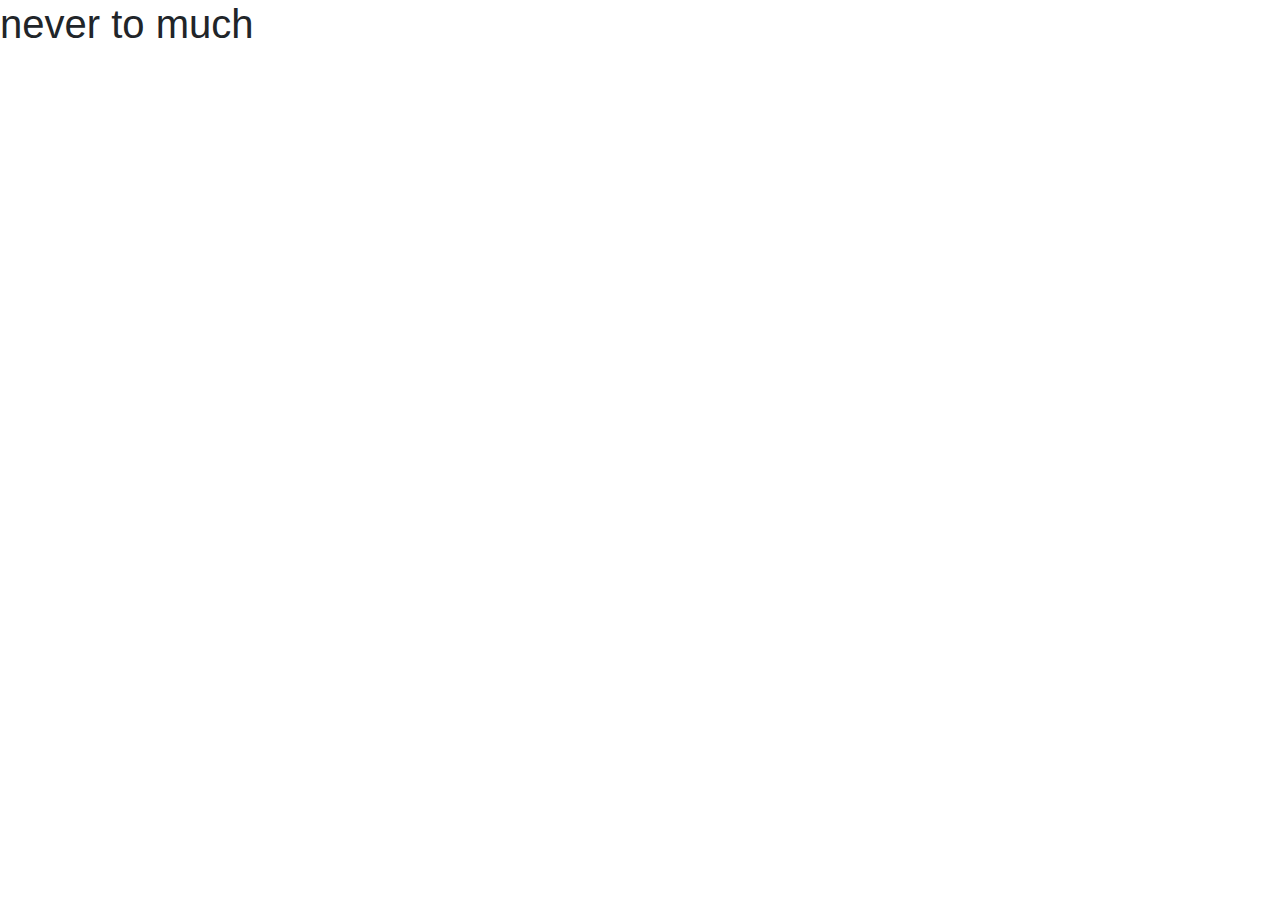
==== index.html @ 6cbe8ed8 "Template for blog section completed" ====
<!DOCTYPE html>
<!--[if lt IE 7]>      <html class="no-js lt-ie9 lt-ie8 lt-ie7"> <![endif]-->
<!--[if IE 7]>         <html class="no-js lt-ie9 lt-ie8"> <![endif]-->
<!--[if IE 8]>         <html class="no-js lt-ie9"> <![endif]-->
<!--[if gt IE 8]>      <html class="no-js"> <!--<![endif]-->
<html>
  <head>
    <meta charset="utf-8" />
    <meta http-equiv="X-UA-Compatible" content="IE=edge" />
    <title></title>
    <meta name="description" content="" />
    <meta name="viewport" content="width=device-width, initial-scale=1" />

    <link rel="stylesheet" href="styles.css" />
    <link
      rel="stylesheet"
      href="https://maxcdn.bootstrapcdn.com/bootstrap/4.0.0/css/bootstrap.min.css"
      integrity="sha384-Gn5384xqQ1aoWXA+058RXPxPg6fy4IWvTNh0E263XmFcJlSAwiGgFAW/dAiS6JXm"
      crossorigin="anonymous"
    />
  </head>
  <body>
    <!--[if lt IE 7]>
      <p class="browsehappy">
        You are using an <strong>outdated</strong> browser. Please
        <a href="#">upgrade your browser</a> to improve your experience.
      </p>
    <![endif]-->

    <h1>never to much</h1>

    <script src="app.js" async defer></script>
    <script src="https://cdn.jsdelivr.net/npm/bootstrap@5.1.3/dist/js/bootstrap.min.js"></script>
  </body>
</html>
---- styles.css ----
h1 {
   color:brown;
}

.navbar-brand {
   margin-left: 50px;
}

.navbar-collapse {
   padding: 20px;
   margin-left:35px;
}

.nav-item {
   margin-left: 20px;
   font-weight: 600;
}

.nav_logo {
font-size: 30px;
}

.navbar-light .navbar-nav .nav-link:hover {
   color: orange !important;
}

.blog_text {
   color:#3c33cc;
   padding-top: 50px;
}
.archives {
   font-weight: bold;
   padding-bottom: 90px;
}

.card {
   border: none;
  
}
.cardpost {
   padding-right: 0px !important;
}

.blog_date{
   text-align: left;
    width: 90%;
    font-weight: 500;
    color: grey;
    margin: 0 auto;
}

.blog_link{
   text-align: left;
   width: 90%;
  margin-right: 300px;
   color: orange;
   padding-top: 20px;
}

.blog_texts {
   padding-top: 20px;
   text-align: left;
   margin: 0 auto;
   width: 90%;
   color:gray;
   line-height: 1.6;
}

.blog_title {
   text-align: left;
   font-weight: bold;
   width: 90%;
   margin: 0 auto;
}

.form-control {
   background: #212529;
   border-color: #545454;
}

.form-control:focus {
   background: #212529;
}

footer {
   background: #3c33cc;
   
   padding: 40px;
}
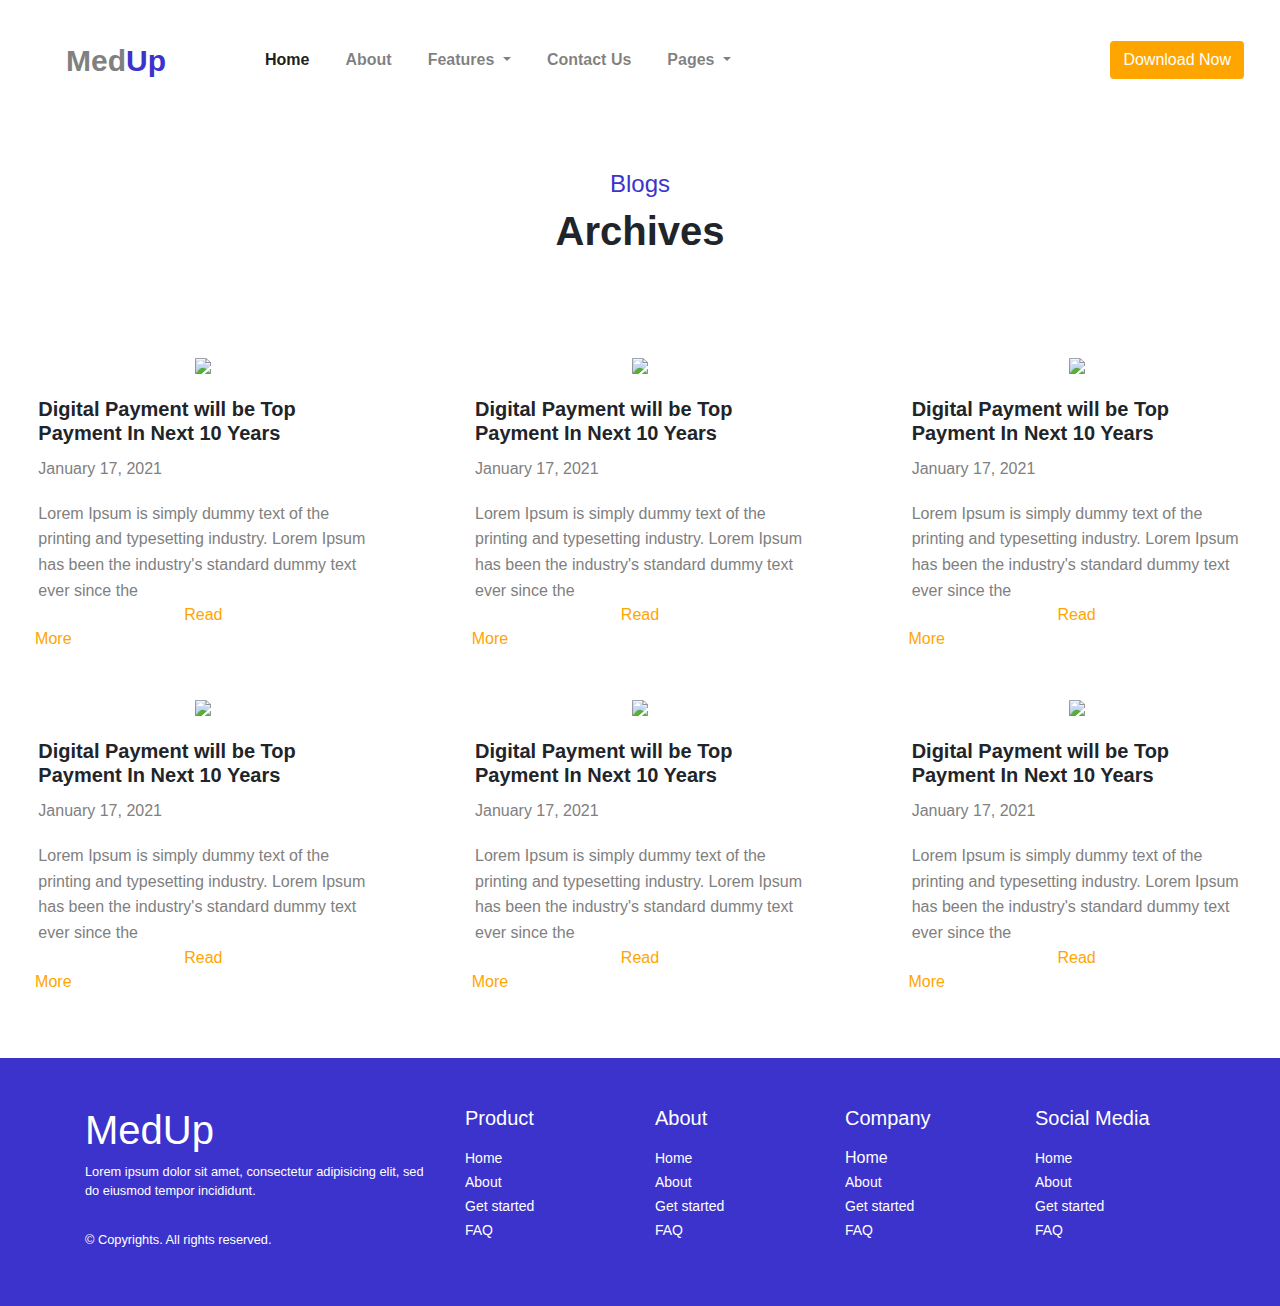
==== commit c9489768: "fixed pages" ====
--- a/index.html
+++ b/index.html
@@ -27,9 +27,273 @@
       </p>
     <![endif]-->
 
-    <h1>never to much</h1>
+    <header>
+      <nav
+        style="height: 120px"
+        class="navbar navbar-expand-lg navbar-light "
+      >
+        <a  style="font-size:30px; font-weight: bold; color: gray;" class="navbar-brand  ml-20" href="#">Med<span style="color:#3c33cc;">Up </span></a>
+        <button
+          class="navbar-toggler"
+          type="button"
+          data-toggle="collapse"
+          data-target="#navbarSupportedContent"
+          aria-controls="navbarSupportedContent"
+          aria-expanded="false"
+          aria-label="Toggle navigation"
+        >
+          <span class="navbar-toggler-icon"></span>
+        </button>
+
+        <div class="collapse navbar-collapse" id="navbarSupportedContent">
+          <ul class="navbar-nav mr-auto">
+            <li class="nav-item active">
+              <a class="nav-link" href="#"
+                >Home <span class="sr-only">(current)</span></a
+              >
+            </li>
+            <li class="nav-item">
+              <a class="nav-link" href="#">About</a>
+            </li>
+            <li class="nav-item dropdown">
+              <a
+                class="nav-link dropdown-toggle"
+                href="#"
+                id="navbarDropdown"
+                role="button"
+                data-toggle="dropdown"
+                aria-haspopup="true"
+                aria-expanded="false"
+              >
+                Features
+              </a>
+              <div class="dropdown-menu" aria-labelledby="navbarDropdown">
+                <a class="dropdown-item" href="#">Action</a>
+                <a class="dropdown-item" href="#">Another action</a>
+                <div class="dropdown-divider"></div>
+                <a class="dropdown-item" href="#">Something else here</a>
+              </div>
+            </li>
+            <li class="nav-item">
+              <a class="nav-link" href="#">Contact Us</a>
+            </li>
+            <li class="nav-item dropdown">
+              <a
+                class="nav-link dropdown-toggle"
+                href="#"
+                id="navbarDropdown"
+                role="button"
+                data-toggle="dropdown"
+                aria-haspopup="true"
+                aria-expanded="false"
+              >
+                Pages
+              </a>
+              <div class="dropdown-menu" aria-labelledby="navbarDropdown">
+                <a class="dropdown-item" href="#">Action</a>
+                <a class="dropdown-item" href="#">Another action</a>
+                <div class="dropdown-divider"></div>
+                <a class="dropdown-item" href="#">Something else here</a>
+              </div>
+            </li>
+          </ul>
+          <form class="form-inline my-2 my-lg-0">
+           
+           <button style="background-color: orange; color: white;" type="button" class="btn ">Download Now</button>
+
+            </button>
+          </form>
+        </div>
+      </nav>
+    </header>
+
+    <div class="blog_start">
+
+            <h4 class="text-center blog_text">Blogs</h4>
+            <h1  class="text-center archives">Archives</h1>
+    </div>
+
+    <div style="padding-bottom: 20px;" class="blog_section">
+ <!--Section: Content-->
+      <section class="text-center">
+       
+
+        <div class="row">
+          <div class="col-lg-4 col-md-12 mb-4">
+            <div style="border: none; " class="card ">
+              <div class="bg-image hover-overlay ripple" data-mdb-ripple-color="light">
+                <img style="border-radius: 5%;" width="90%;" src="https://mdbootstrap.com/img/new/standard/nature/184.jpg" class="img-fluid" />
+                <a href="#!">
+                  <div class="mask" style="background-color: rgba(251, 251, 251, 0.15);"></div>
+                </a>
+              </div>
+              <div class="card-body">
+                <h5 class="card-title blog_title">Digital Payment will be Top Payment In Next 10 Years</h5>
+                <p class="card-text blog_date">January 17, 2021</p>
+                <p  class="blog_texts card-text">
+                 Lorem Ipsum is simply dummy text of the printing and typesetting industry. Lorem Ipsum has been the industry's standard dummy text ever since the  
+                </p>
+                <a href="#!" class="blog_link">Read More</a>
+              </div>
+            </div>
+          </div>
+
+          <div class="col-lg-4 col-md-6 mb-4">
+            <div style="border: none;" class="card">
+              <div class="bg-image hover-overlay ripple" data-mdb-ripple-color="light">
+                <img style="border-radius: 5%;"  width="90%;" src="https://mdbootstrap.com/img/new/standard/nature/023.jpg" class="img-fluid" />
+                <a href="#!">
+                  <div class="mask" style="background-color: rgba(251, 251, 251, 0.15);"></div>
+                </a>
+              </div>
+              <div class="card-body">
+                <h5 class="card-title blog_title">Digital Payment will be Top Payment In Next 10 Years</h5>
+                <p class="card-text blog_date">January 17, 2021</p>
+                <p  class="blog_texts card-text">
+                 Lorem Ipsum is simply dummy text of the printing and typesetting industry. Lorem Ipsum has been the industry's standard dummy text ever since the  
+                </p>
+                <a href="#!" class="blog_link">Read More</a>
+              </div>
+            </div>
+          </div>
+
+          <div class="col-lg-4 col-md-6 mb-4">
+            <div style="border: none;"  class="card">
+              <div class="bg-image hover-overlay ripple" data-mdb-ripple-color="light">
+                <img style="border-radius: 5%;" width="90%;" src="https://mdbootstrap.com/img/new/standard/nature/111.jpg" class="img-fluid" />
+                <a href="#!">
+                  <div class="mask" style="background-color: rgba(251, 251, 251, 0.15);"></div>
+                </a>
+              </div>
+              <div class="card-body">
+                <h5 class="card-title blog_title">Digital Payment will be Top Payment In Next 10 Years</h5>
+                <p class="card-text blog_date">January 17, 2021</p>
+                <p  class="blog_texts card-text">
+                 Lorem Ipsum is simply dummy text of the printing and typesetting industry. Lorem Ipsum has been the industry's standard dummy text ever since the  
+                </p>
+                <a href="#!" class="blog_link">Read More</a>
+              </div>
+            </div>
+          </div>
+        </div>
+
+        <div class="row">
+          <div class="col-lg-4 col-md-12 mb-4">
+            <div style="border: none;" class="card">
+              <div class="bg-image hover-overlay ripple" data-mdb-ripple-color="light">
+                <img style="border-radius: 5%;" width="90%;" src="https://mdbootstrap.com/img/new/standard/nature/002.jpg" class="img-fluid" />
+                <a href="#!">
+                  <div class="mask" style="background-color: rgba(251, 251, 251, 0.15);"></div>
+                </a>
+              </div>
+              <div class="card-body">
+                <h5 class="card-title blog_title">Digital Payment will be Top Payment In Next 10 Years</h5>
+                <p class="card-text blog_date">January 17, 2021</p>
+                <p  class="blog_texts card-text">
+                 Lorem Ipsum is simply dummy text of the printing and typesetting industry. Lorem Ipsum has been the industry's standard dummy text ever since the  
+                </p>
+                <a href="#!" class="blog_link">Read More</a>
+              </div>
+            </div>
+          </div>
+
+          <div class="col-lg-4 col-md-6 mb-4">
+            <div style="border: none;" class="card">
+              <div class="bg-image hover-overlay ripple" data-mdb-ripple-color="light">
+                <img style="border-radius: 5%;" width="90%;" src="https://mdbootstrap.com/img/new/standard/nature/022.jpg" class="img-fluid" />
+                <a href="#!">
+                  <div class="mask" style="background-color: rgba(251, 251, 251, 0.15);"></div>
+                </a>
+              </div>
+              <div class="card-body">
+                <h5 class="card-title blog_title">Digital Payment will be Top Payment In Next 10 Years</h5>
+                <p class="card-text blog_date">January 17, 2021</p>
+                <p  class="blog_texts card-text">
+                 Lorem Ipsum is simply dummy text of the printing and typesetting industry. Lorem Ipsum has been the industry's standard dummy text ever since the  
+                </p>
+                <a href="#!" class="blog_link">Read More</a>
+              </div>
+            </div>
+          </div>
+
+          <div class="col-lg-4 col-md-6 mb-4">
+            <div style="border: none;" class="card">
+              <div class="bg-image hover-overlay ripple" data-mdb-ripple-color="light">
+                <img style="border-radius: 5%;" width="90%;" src="https://mdbootstrap.com/img/new/standard/nature/035.jpg" class="img-fluid" />
+                <a href="#!">
+                  <div class="mask" style="background-color: rgba(251, 251, 251, 0.15);"></div>
+                </a>
+              </div>
+              <div class="card-body">
+                <h5 class="card-title blog_title">Digital Payment will be Top Payment In Next 10 Years</h5>
+                <p class="card-text blog_date">January 17, 2021</p>
+                <p  class="blog_texts card-text">
+                 Lorem Ipsum is simply dummy text of the printing and typesetting industry. Lorem Ipsum has been the industry's standard dummy text ever since the  
+                </p>
+                <a href="#!" class="blog_link">Read More</a>
+              </div>
+            </div>
+          </div>
+        </div>
+      </section>
+      <!--Section: Content-->
+
+    </div>
+
+    <footer style="padding: 50px 30px;" class="w-100 py-4 flex-shrink-0">
+        <div class="container py-4">
+            <div class="row gy-4 gx-5">
+                <div class="col-lg-4 col-md-6">
+                    <h5 class="h1 text-white">MedUp</h5>
+                    <p class="small text-white">Lorem ipsum dolor sit amet, consectetur adipisicing elit, sed do eiusmod tempor incididunt.</p>
+                    <p style="margin-top: 30px;" class="small text-white mb-0">&copy; Copyrights. All rights reserved. <a class="text-white" href="#"></a></p>
+                </div>
+                <div class="col-lg-2 col-md-6">
+                    <h5 class="text-white mb-3">Product</h5>
+                    <ul class="list-unstyled text-muted">
+                        <li><a href="#" style="font-size: 14px;" class="text-white ">Home</a></li>
+                        <li><a href="#" style="font-size: 14px;" class="text-white">About</a></li>
+                        <li><a href="#" style="font-size: 14px;" class="text-white">Get started</a></li>
+                        <li><a href="#" style="font-size: 14px;" class="text-white">FAQ</a></li>
+                    </ul>
+                </div>
+                <div class="col-lg-2 col-md-6">
+                    <h5 class="text-white mb-3">About</h5>
+                    <ul class="list-unstyled text-muted">
+                        <li><a href="#" style="font-size: 14px;" class="text-white">Home</a></li>
+                        <li><a href="#" style="font-size: 14px;" class="text-white">About</a></li>
+                        <li><a href="#"  style="font-size: 14px;" class="text-white">Get started</a></li>
+                        <li><a href="#" style="font-size: 14px;" class="text-white">FAQ</a></li>
+                    </ul>
+                </div>
+                <div class="col-lg-2 col-md-6">
+                    <h5 class="text-white mb-3">Company</h5>
+                    <ul class="list-unstyled text-muted">
+                        <li class="text-white"><a class="text-white" href="#">Home</a></li>
+                        <li><a href="#" style="font-size: 14px;" class="text-white" >About</a></li>
+                        <li><a href="#" style="font-size: 14px;" class="text-white" >Get started</a></li>
+                        <li><a href="#" style="font-size: 14px;" class="text-white" >FAQ</a></li>
+                    </ul>
+                </div>
+                <div class="col-lg-2 col-md-6">
+                    <h5 class="text-white mb-3">Social Media</h5>
+                    <ul class="list-unstyled text-muted">
+                        <li><a href="#" style="font-size: 14px;" class="text-white" >Home</a></li>
+                        <li><a href="#" style="font-size: 14px;" class="text-white" >About</a></li>
+                        <li><a href="#" style="font-size: 14px;" class="text-white" >Get started</a></li>
+                        <li><a href="#"  style="font-size: 14px;" class="text-white">FAQ</a></li>
+                    </ul>
+                </div>
+                    </form>
+                </div>
+            </div>
+        </div>
+    </footer>
 
     <script src="app.js" async defer></script>
     <script src="https://cdn.jsdelivr.net/npm/bootstrap@5.1.3/dist/js/bootstrap.min.js"></script>
+    <script src="https://code.jquery.com/jquery-3.3.1.slim.min.js" integrity="sha384-q8i/X+965DzO0rT7abK41JStQIAqVgRVzpbzo5smXKp4YfRvH+8abtTE1Pi6jizo" crossorigin="anonymous"></script>
+<script src="https://cdnjs.cloudflare.com/ajax/libs/popper.js/1.14.7/umd/popper.min.js" integrity="sha384-UO2eT0CpHqdSJQ6hJty5KVphtPhzWj9WO1clHTMGa3JDZwrnQq4sF86dIHNDz0W1" crossorigin="anonymous"></script>
+<script src="https://stackpath.bootstrapcdn.com/bootstrap/4.3.1/js/bootstrap.min.js" integrity="sha384-JjSmVgyd0p3pXB1rRibZUAYoIIy6OrQ6VrjIEaFf/nJGzIxFDsf4x0xIM+B07jRM" crossorigin="anonymous"></script>
   </body>
 </html>
--- a/styles.css
+++ b/styles.css
@@ -9,6 +9,7 @@
 .navbar-collapse {
    padding: 20px;
    margin-left:35px;
+   height: 59px;
 }
 
 .nav-item {
@@ -32,6 +33,7 @@
    font-weight: bold;
    padding-bottom: 90px;
 }
+
 
 .card {
    border: none;
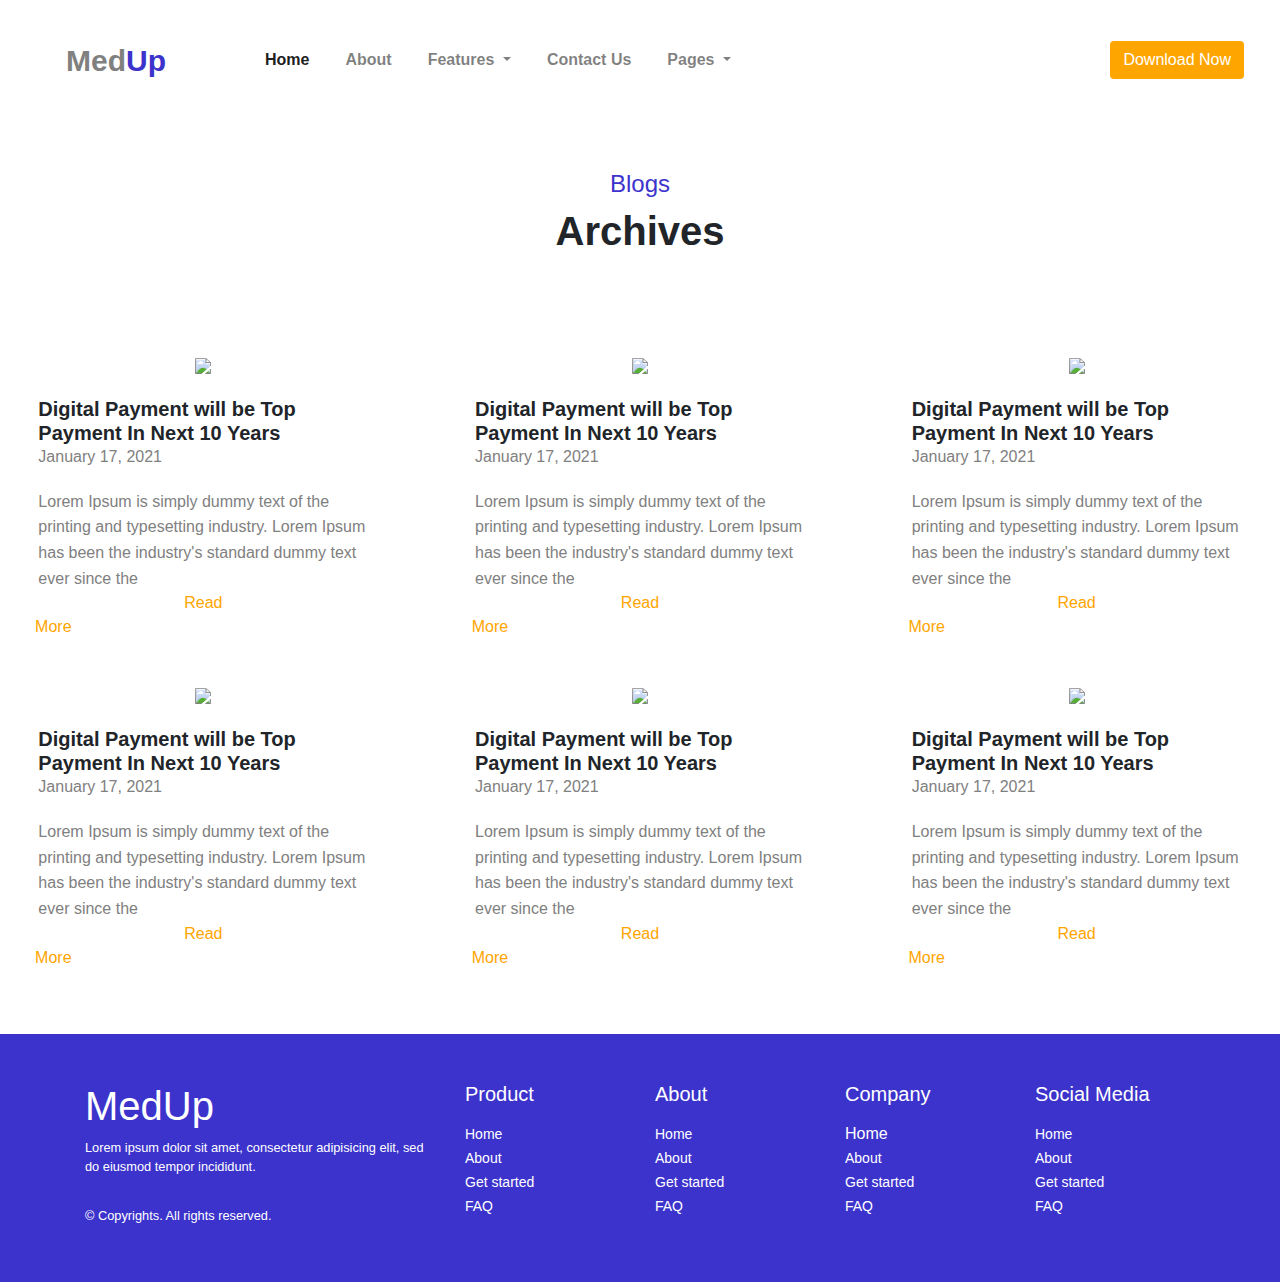
==== commit a739352e: "contact form done" ====
--- a/index.html
+++ b/index.html
@@ -18,6 +18,127 @@
       integrity="sha384-Gn5384xqQ1aoWXA+058RXPxPg6fy4IWvTNh0E263XmFcJlSAwiGgFAW/dAiS6JXm"
       crossorigin="anonymous"
     />
+    <style>
+
+.navbar-brand {
+   margin-left: 50px;
+}
+
+.navbar-collapse {
+   padding: 20px;
+   margin-left:35px;
+   height: 59px;
+}
+
+.nav-item {
+   margin-left: 20px;
+   font-weight: 600;
+}
+
+.nav_logo {
+font-size: 30px;
+}
+
+.navbar-light .navbar-nav .nav-link:hover {
+   color: orange !important;
+}
+
+.blog_text {
+   color:#3c33cc;
+   padding-top: 50px;
+}
+.archives {
+   font-weight: bold;
+   padding-bottom: 90px;
+}
+
+
+.card {
+   border: none;
+  
+}
+.cardpost {
+   padding-right: 0px !important;
+}
+
+.blog_date{
+   text-align: left;
+    width: 90%;
+    font-weight: 500;
+    color: grey;
+    margin: 0 auto;
+}
+
+.blog_link{
+   text-align: left;
+   width: 90%;
+  margin-right: 300px;
+   color: orange;
+   padding-top: 20px;
+}
+
+.blog_texts {
+   padding-top: 20px;
+   text-align: left;
+   margin: 0 auto;
+   width: 90%;
+   color:gray;
+   line-height: 1.6;
+}
+
+.blog_title {
+   text-align: left;
+   font-weight: bold;
+   width: 90%;
+   margin: 0 auto;
+}
+
+.contact_text {
+   padding-top:50px;
+      color:#3c33cc;
+      font-weight: bold;
+}
+
+section .text-center {
+   text-align: none !important;
+}
+
+
+.form-control {
+   background: #212529;
+   border-color: #545454;
+}
+
+.form-control:focus {
+   background: #212529;
+}
+
+.contact_title {
+   text-align: center;
+   margin: 0 auto;
+   width: 700px;
+   line-height: 1.4;
+}
+
+.map {
+   background-color: #3c33cc;
+
+   width: 700px;
+   height:800px;
+}
+
+.contact_text_section {
+     background-color: white;
+     width:740px;
+     height: 800px;
+}
+
+footer {
+   background: #3c33cc;
+   
+   padding: 40px;
+}
+    </style>
   </head>
   <body>
     <!--[if lt IE 7]>
--- a/styles.css
+++ b/styles.css
@@ -75,6 +75,17 @@
    margin: 0 auto;
 }
 
+.contact_text {
+   padding-top:50px;
+      color:#3c33cc;
+      font-weight: bold;
+}
+
+section .text-center {
+   text-align: none !important;
+}
+
+
 .form-control {
    background: #212529;
    border-color: #545454;
@@ -84,6 +95,26 @@
    background: #212529;
 }
 
+.contact_title {
+   text-align: center;
+   margin: 0 auto;
+   width: 700px;
+   line-height: 1.4;
+}
+
+.map {
+   background-color: #3c33cc;
+
+   width: 700px;
+   height:800px;
+}
+
+.contact_text_section {
+     background-color: white;
+     width:740px;
+     height: 800px;
+}
+
 footer {
    background: #3c33cc;
    
